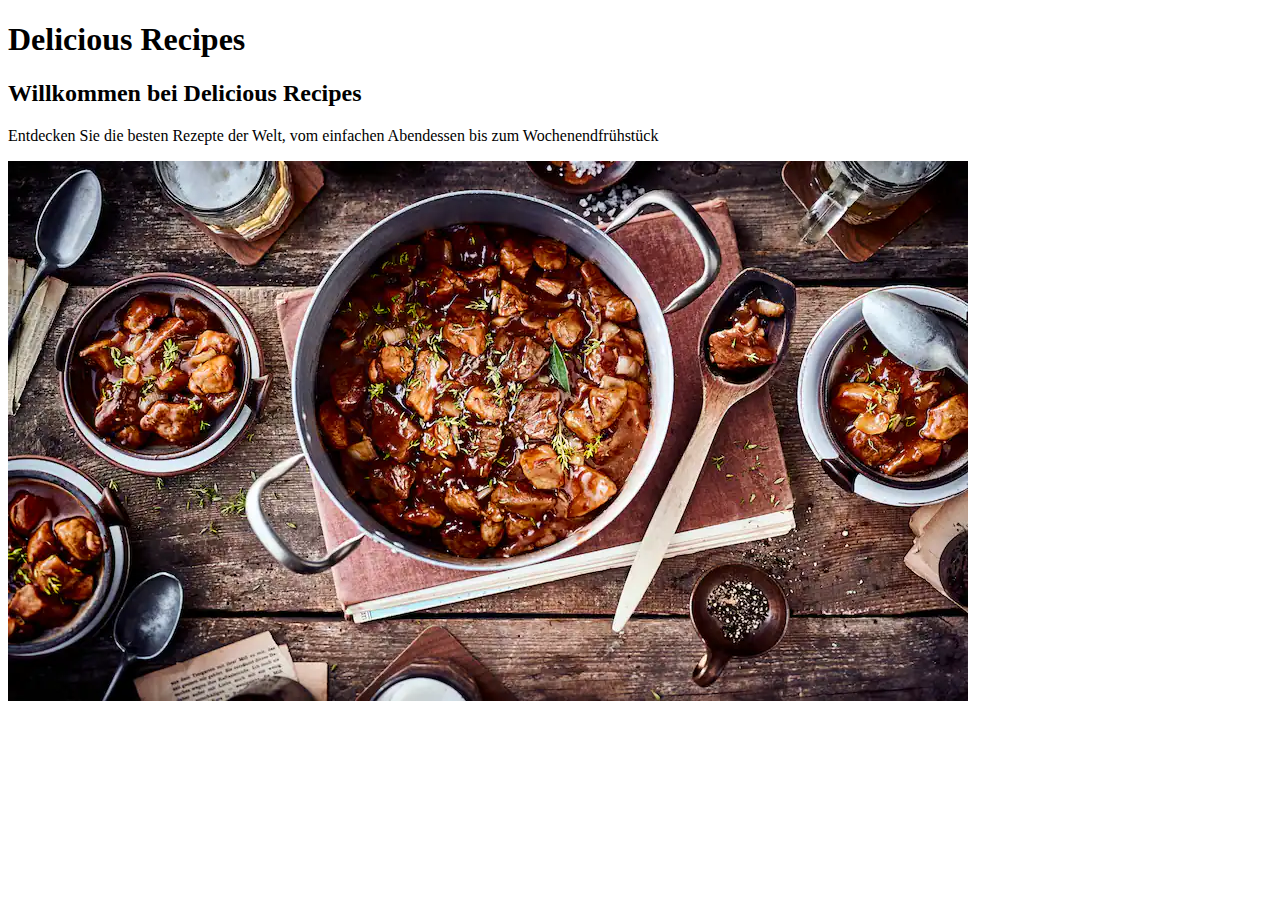
==== index.html @ 0e67ee1f "Blabla" ====
<!DOCTYPE html>
    <html lang="de">
        <head>
            <meta charset="utf-8">
            <title>Tadaaa</title>
        </head>
        <body>
                <header>
<h1>Delicious Recipes</h1>
<h2>Willkommen bei Delicious Recipes</h2>
<p>Entdecken  Sie die besten Rezepte der Welt, vom einfachen Abendessen bis zum Wochenendfrühstück</p>
</header>


<img src="img/bild_1.webp" alt="Leckeres Essens-Bild">

    </body>
    </html>
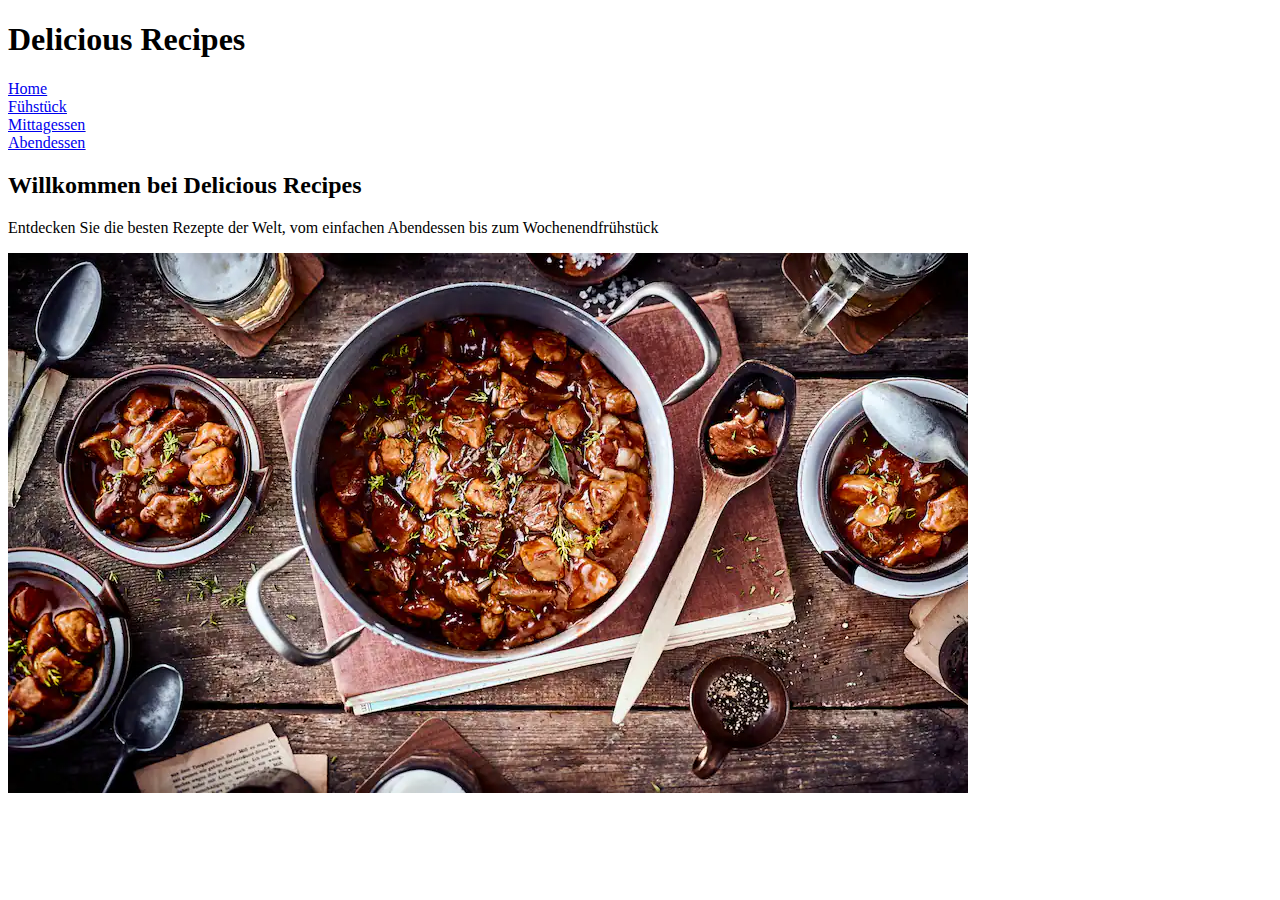
==== commit 53685d0f: "1" ====
--- a/index.html
+++ b/index.html
@@ -7,6 +7,16 @@
         <body>
                 <header>
 <h1>Delicious Recipes</h1>
+
+<nav>
+<u>
+    <li><a href="index.html">Home</a></li>
+    <li><a href="morgens.html">Fühstück</a></li>
+    <li><a href="mittags.html">Mittagessen</a></li>
+    <li><a href="abends.html">Abendessen</a></li>
+</u>
+</nav>
+
 <h2>Willkommen bei Delicious Recipes</h2>
 <p>Entdecken  Sie die besten Rezepte der Welt, vom einfachen Abendessen bis zum Wochenendfrühstück</p>
 </header>
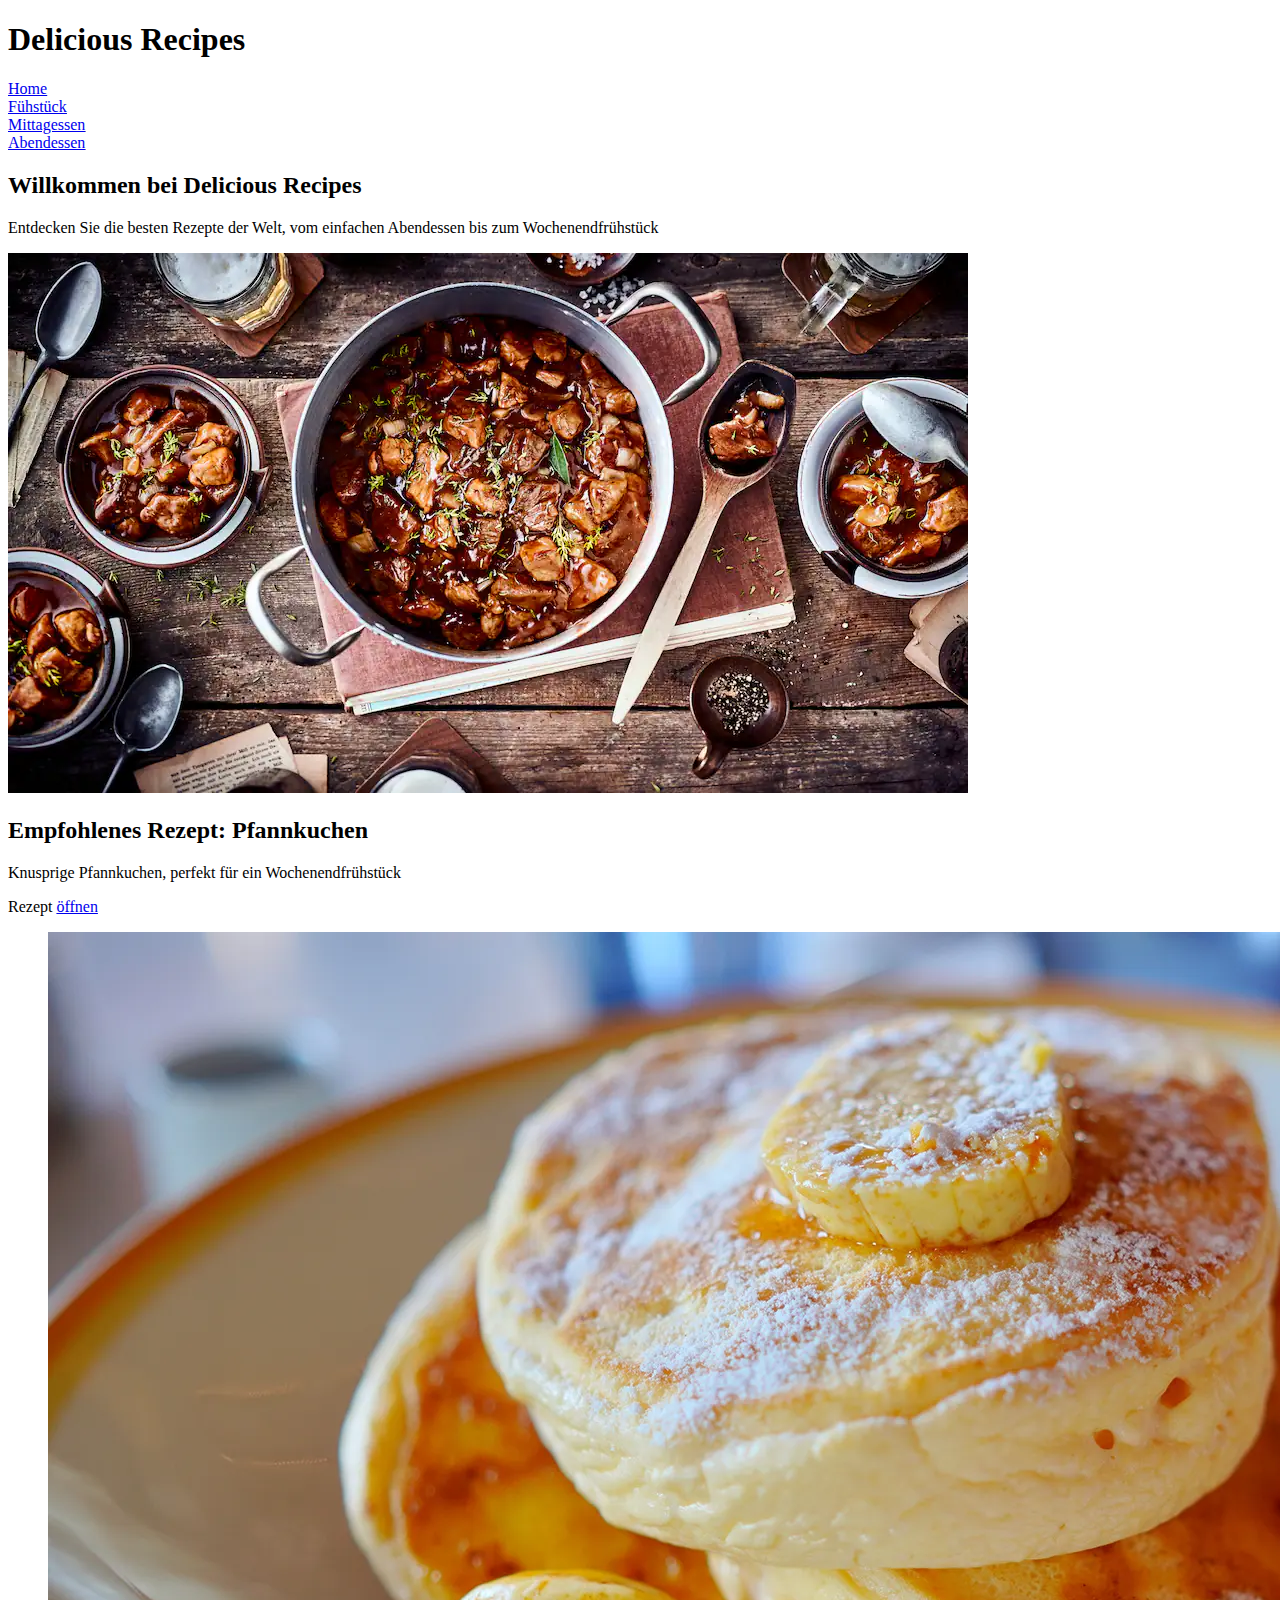
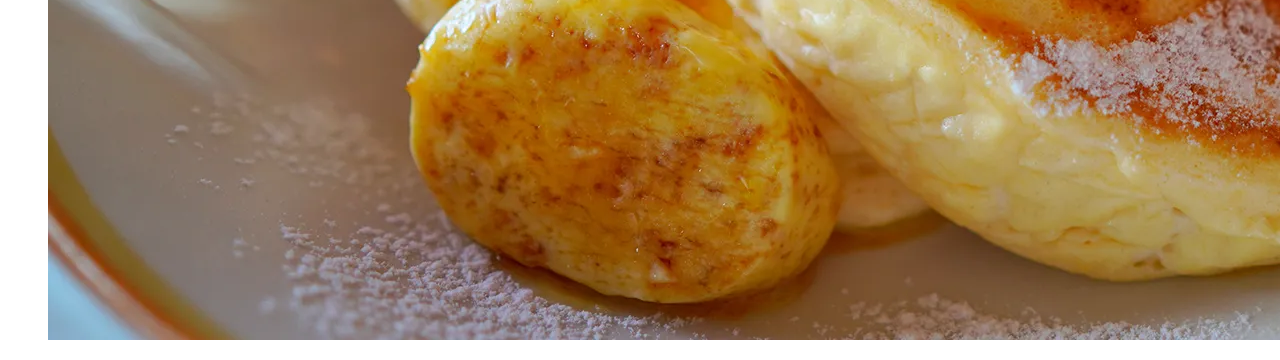
==== commit 8a5f60ee: "und nochmal" ====
--- a/index.html
+++ b/index.html
@@ -16,13 +16,29 @@
     <li><a href="abends.html">Abendessen</a></li>
 </u>
 </nav>
-
-<h2>Willkommen bei Delicious Recipes</h2>
-<p>Entdecken  Sie die besten Rezepte der Welt, vom einfachen Abendessen bis zum Wochenendfrühstück</p>
 </header>
 
 
-<img src="img/bild_1.webp" alt="Leckeres Essens-Bild">
+<section id="about">
+
+    <h2>Willkommen bei Delicious Recipes</h2>
+    <p>Entdecken  Sie die besten Rezepte der Welt, vom einfachen Abendessen bis zum Wochenendfrühstück</p>
+    <img src="img/bild_1.webp" alt="Leckeres Essens-Bild">
+
+</section>
+
+<article id="featured-recipe">
+<h2>Empfohlenes Rezept: Pfannkuchen</h2>
+<p>Knusprige Pfannkuchen, perfekt für ein Wochenendfrühstück</p>
+<p>Rezept <a href="pancakes_recipe.html">öffnen</a></p>
+
+<figure>
+    <img src="img/pancakes.webp" alt="Pfannkuchen"></figure>
+
+</article>
+
+
+
 
     </body>
     </html>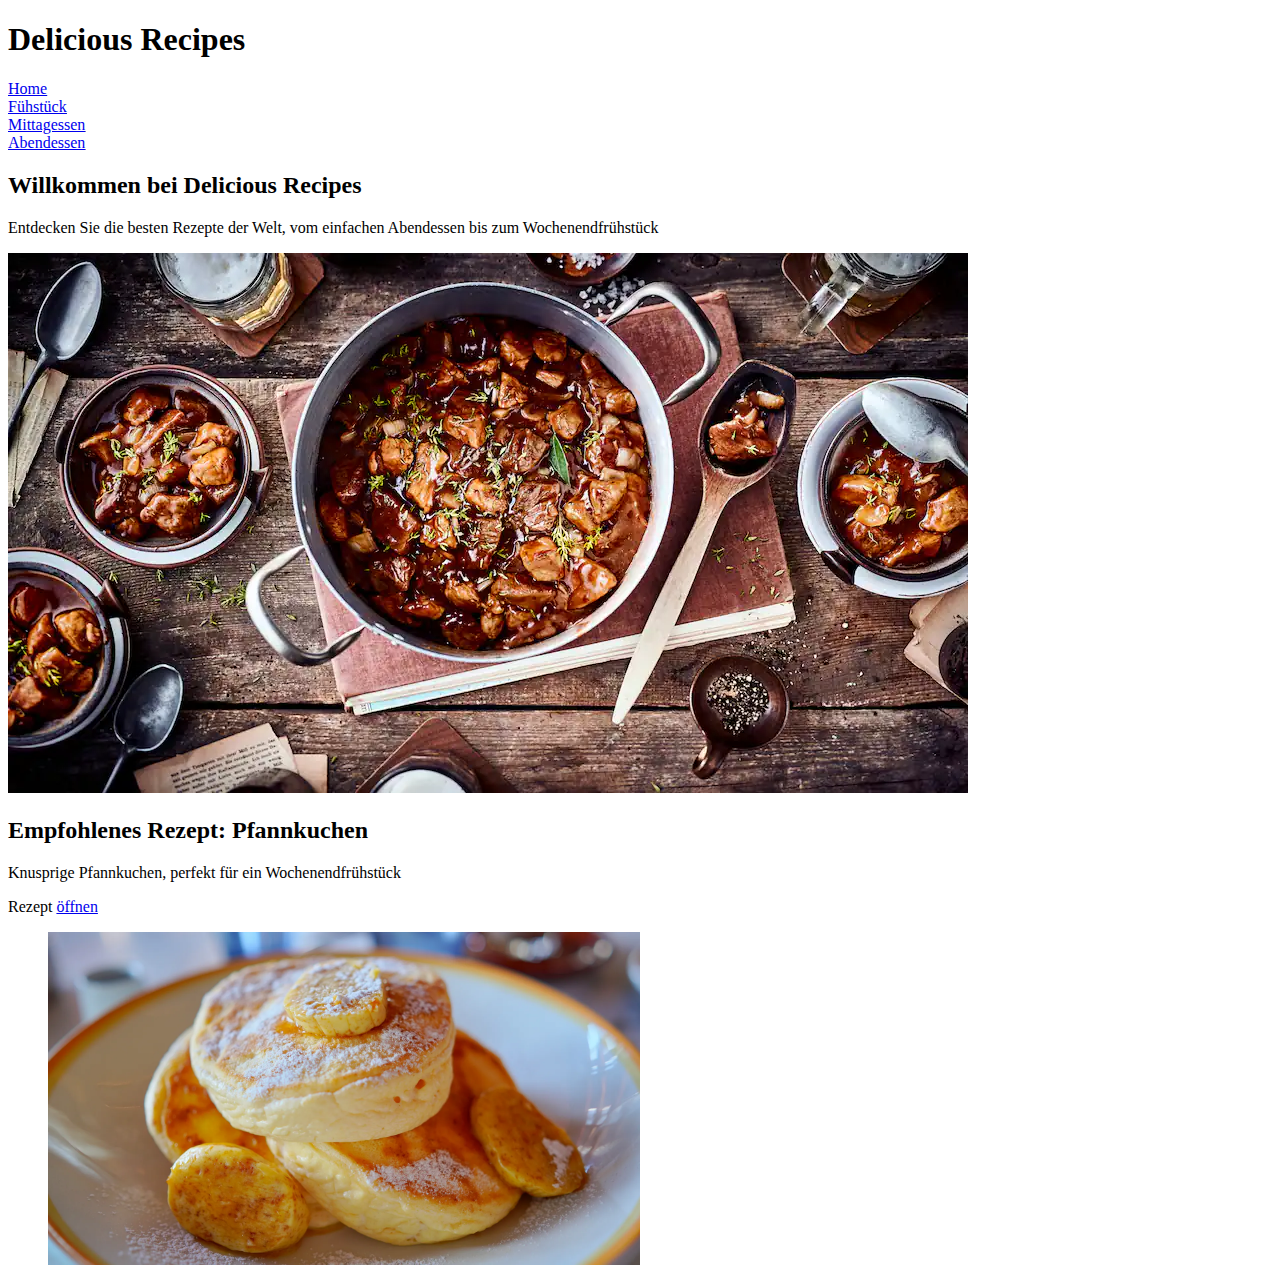
==== commit 7fe164fa: "tada" ====
--- a/index.html
+++ b/index.html
@@ -33,7 +33,7 @@
 <p>Rezept <a href="pancakes_recipe.html">öffnen</a></p>
 
 <figure>
-    <img src="img/pancakes.webp" alt="Pfannkuchen"></figure>
+    <img src="img/pancakes.webp" alt="Pfannkuchen" width="50%"></figure>
 
 </article>
 
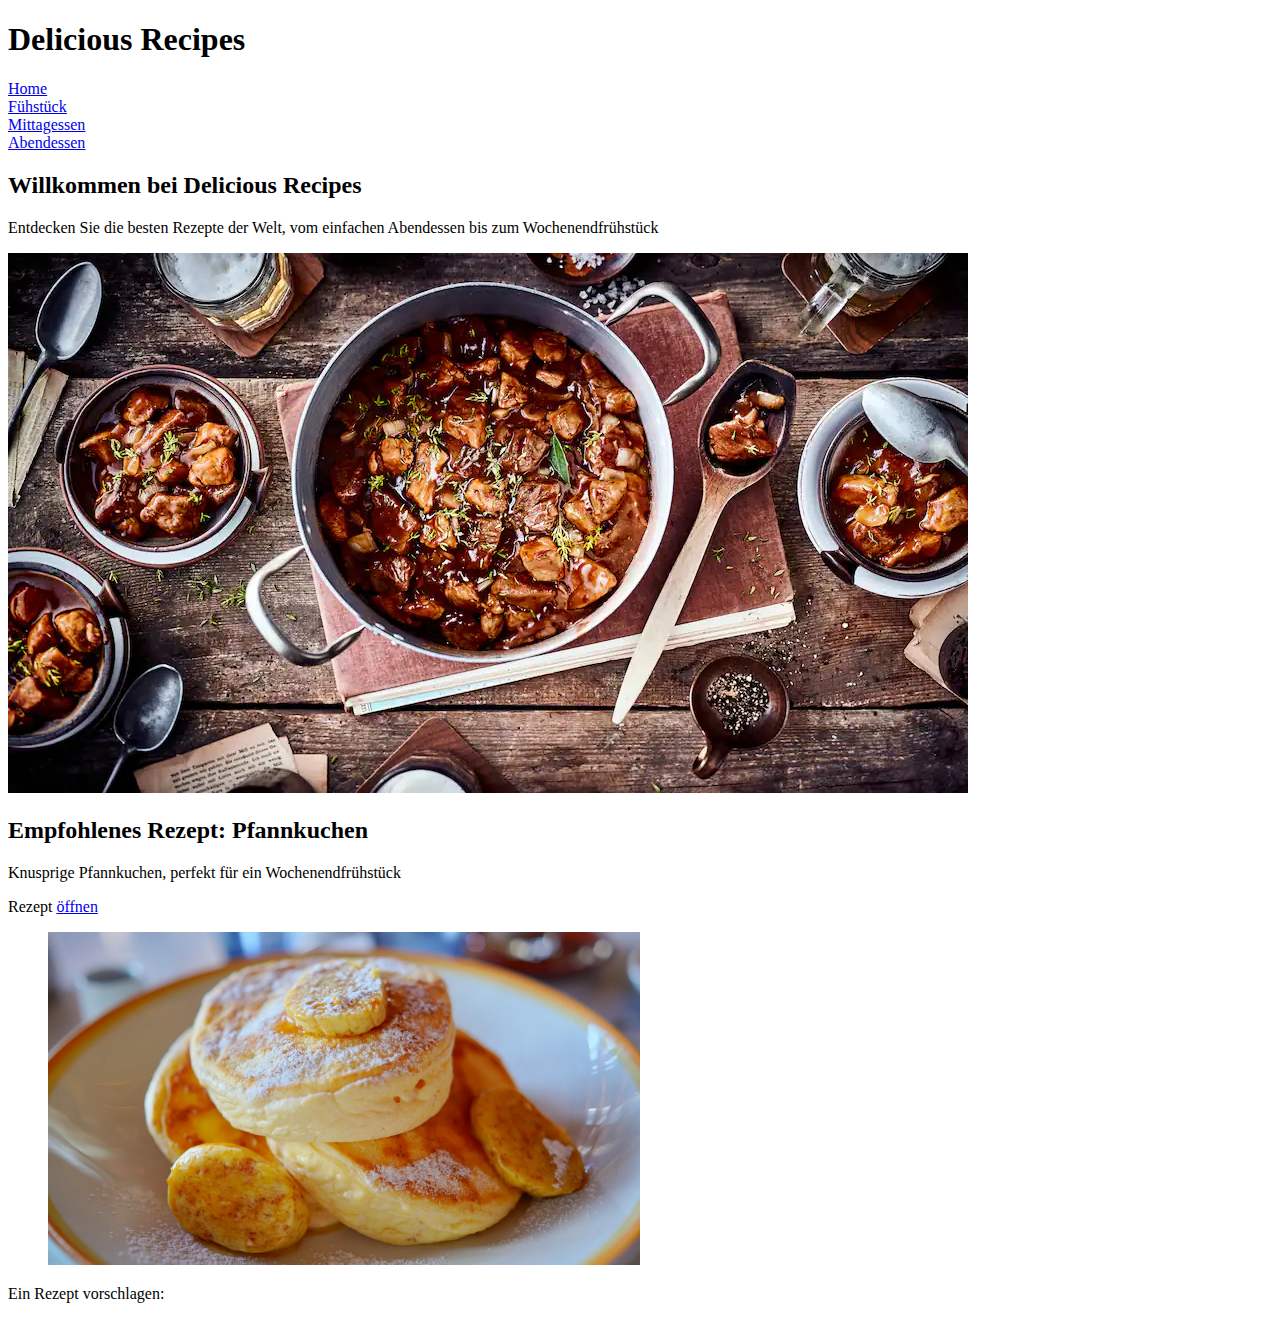
==== commit a26969a1: "final" ====
--- a/index.html
+++ b/index.html
@@ -37,6 +37,9 @@
 
 </article>
 
+<footer>
+    <p>Ein Rezept vorschlagen: <a href="mailto:recispes@recipe-book.com"></a></p>
+</footer>
 
 
 
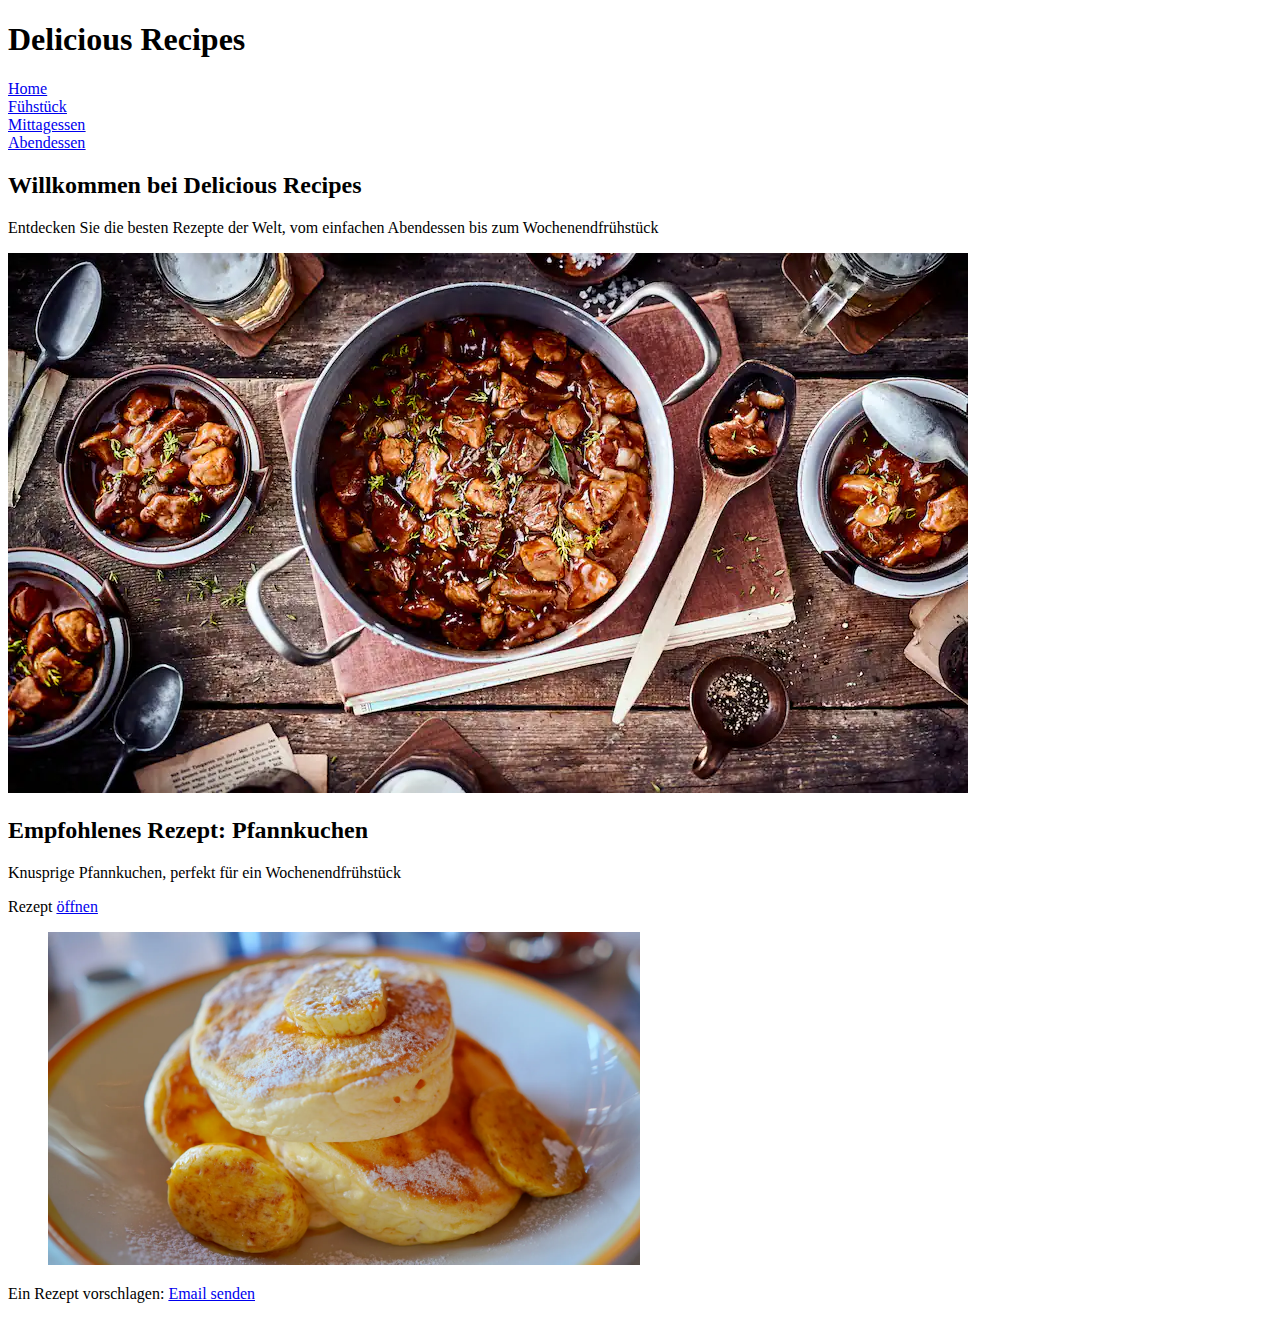
==== commit 025ad37a: "finally" ====
--- a/index.html
+++ b/index.html
@@ -38,7 +38,7 @@
 </article>
 
 <footer>
-    <p>Ein Rezept vorschlagen: <a href="mailto:recispes@recipe-book.com"></a></p>
+    <p>Ein Rezept vorschlagen: <a href="mailto:recispes@recipe-book.com">Email senden</a></p>
 </footer>
 
 
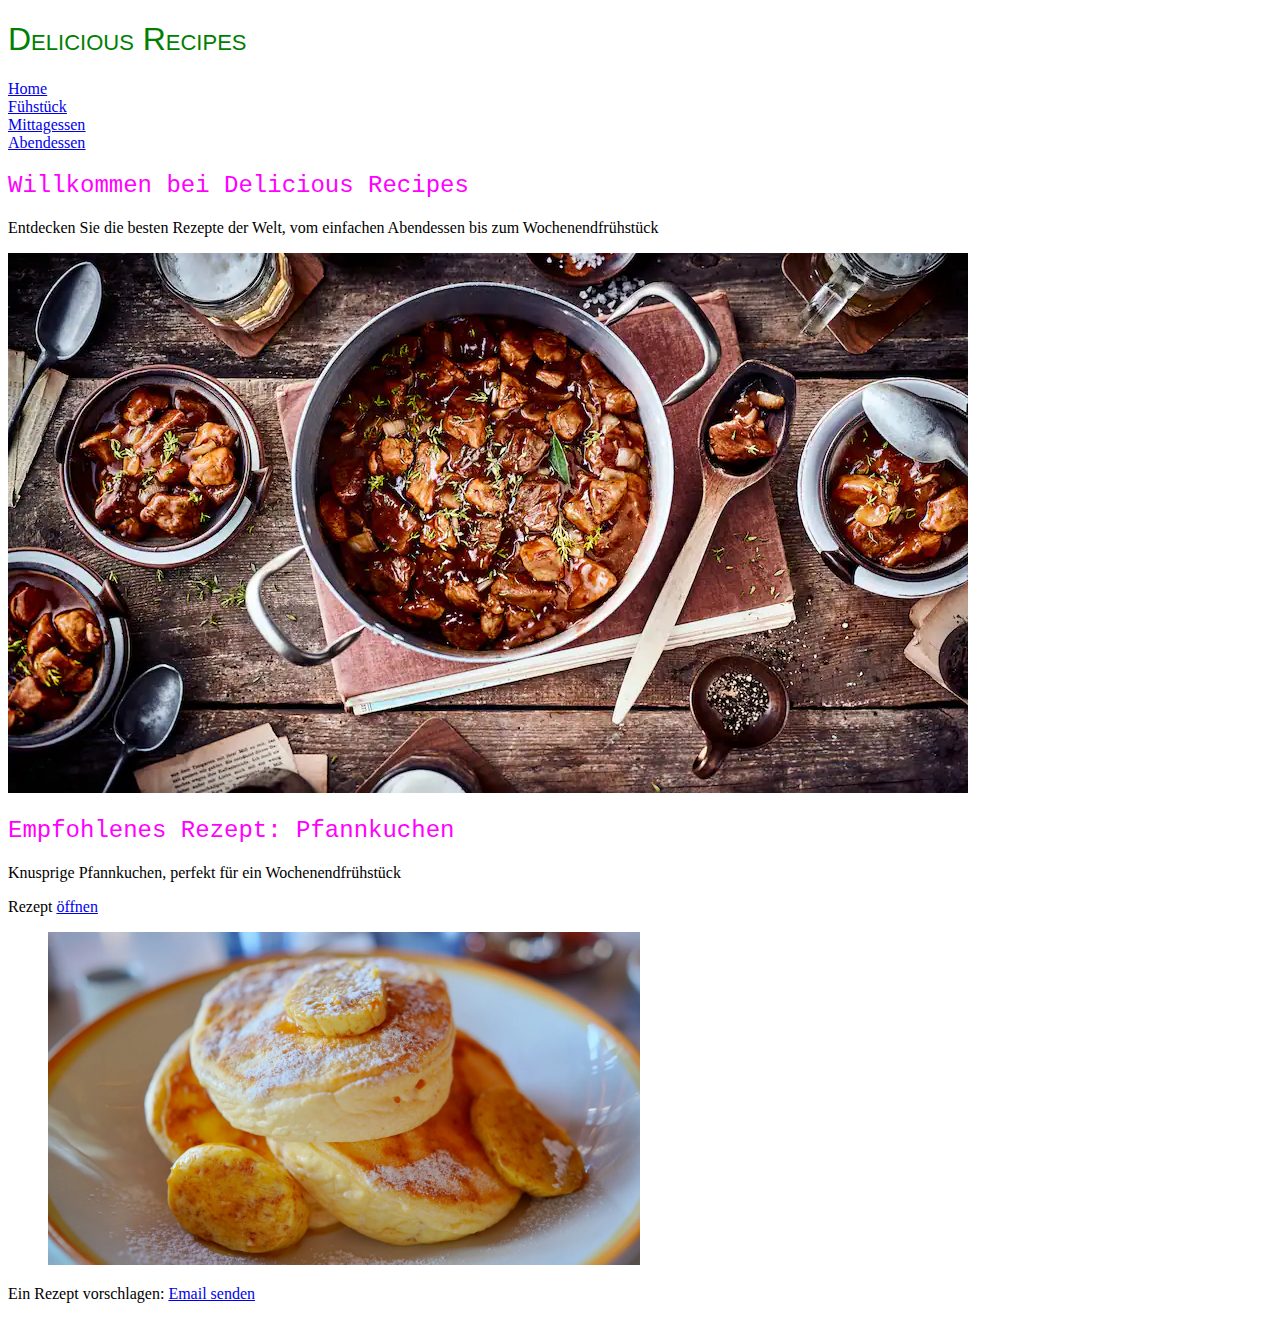
==== commit 3dd192f7: "montag1" ====
--- a/index.html
+++ b/index.html
@@ -3,6 +3,7 @@
         <head>
             <meta charset="utf-8">
             <title>Tadaaa</title>
+            <link rel="stylesheet" href="style.css">
         </head>
         <body>
                 <header>
--- a/style.css
+++ b/style.css
@@ -0,0 +1,14 @@
+h1 {
+
+    color:green;
+    font-family: 'Lucida Sans', 'Lucida Sans Regular', 'Lucida Grande', 'Lucida Sans Unicode', Geneva, Verdana, sans-serif;
+    font-weight: lighter;
+    font-variant: small-caps;    
+}
+
+h2 {
+
+    font-family: 'Courier New', Courier, monospace;
+    color: magenta;
+    font-weight: lighter;
+}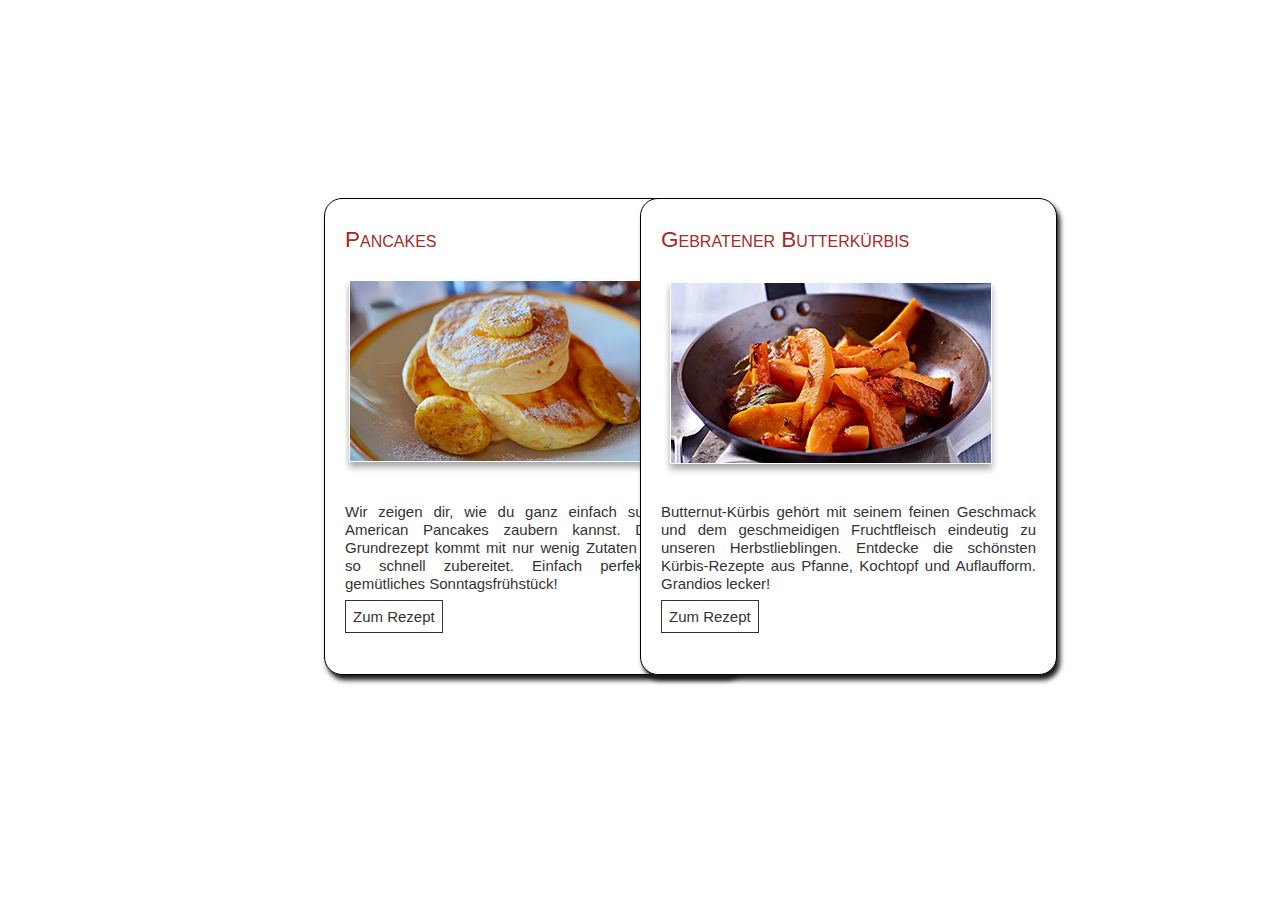
==== commit de39ecde: "ddd" ====
--- a/index.html
+++ b/index.html
@@ -2,44 +2,40 @@
     <html lang="de">
         <head>
             <meta charset="utf-8">
-            <title>Tadaaa</title>
             <link rel="stylesheet" href="style.css">
+            <title>Delicious Recipes</title>
         </head>
         <body>
                 <header>
 <h1>Delicious Recipes</h1>
 
-<nav>
-<u>
-    <li><a href="index.html">Home</a></li>
-    <li><a href="morgens.html">Fühstück</a></li>
-    <li><a href="mittags.html">Mittagessen</a></li>
-    <li><a href="abends.html">Abendessen</a></li>
-</u>
-</nav>
-</header>
 
 
-<section id="about">
+    <caption><img src="img/titel.jpg" alt=""Titel2></caption>
+    <div class="grid-container">
+        <div>
+            <h3>Pancakes</h3>
+            <img src="img/pcakes.png">
+            <p>Wir zeigen dir, wie du ganz einfach super fluffige American Pancakes zaubern kannst. Das simple Grundrezept kommt mit nur wenig Zutaten aus
+                 und ist so schnell zubereitet. Einfach perfekt für ein gemütliches Sonntagsfrühstück! </p>
+            <p><a href="#" class="class1">Zum Rezept</a></p>
+        </div>
+        <div> 
+            <h3>Gebratener Butterkürbis</h3>
+            <img src="img/kuerbis.png">
+            <p>Butternut-Kürbis gehört mit seinem feinen Geschmack und dem geschmeidigen Fruchtfleisch eindeutig zu unseren Herbstlieblingen. Entdecke die
+                 schönsten Kürbis-Rezepte aus Pfanne, Kochtopf und Auflaufform. Grandios lecker!</p>
+                 <p><a href="#" class="class1">Zum Rezept</a></p>
+        </div>
+        
+      
+    </div>
 
-    <h2>Willkommen bei Delicious Recipes</h2>
-    <p>Entdecken  Sie die besten Rezepte der Welt, vom einfachen Abendessen bis zum Wochenendfrühstück</p>
-    <img src="img/bild_1.webp" alt="Leckeres Essens-Bild">
 
-</section>
 
-<article id="featured-recipe">
-<h2>Empfohlenes Rezept: Pfannkuchen</h2>
-<p>Knusprige Pfannkuchen, perfekt für ein Wochenendfrühstück</p>
-<p>Rezept <a href="pancakes_recipe.html">öffnen</a></p>
-
-<figure>
-    <img src="img/pancakes.webp" alt="Pfannkuchen" width="50%"></figure>
-
-</article>
 
 <footer>
-    <p>Ein Rezept vorschlagen: <a href="mailto:recispes@recipe-book.com">Email senden</a></p>
+    <p></p>
 </footer>
 
 
--- a/style.css
+++ b/style.css
@@ -1,14 +1,119 @@
+* {
+
+    background:none;
+    font-family: sans-serif;
+    color: #333;
+    line-height: 120%;
+}
+
+p {
+
+    color: #333;
+    font-size: 1em;
+}
+
+html {
+    background: url(img/bg.jpg) no-repeat center center fixed;
+    -webkit-background-size: cover;
+    -moz-background-size: cover;
+    -o-background-size: cover;
+    background-size: cover;
+    background-attachment: fixed;
+    }
+
 h1 {
 
-    color:green;
-    font-family: 'Lucida Sans', 'Lucida Sans Regular', 'Lucida Grande', 'Lucida Sans Unicode', Geneva, Verdana, sans-serif;
+    color:white;
     font-weight: lighter;
     font-variant: small-caps;    
+    font-size: 400%;
+    text-align: center;
+    
 }
 
 h2 {
 
     font-family: 'Courier New', Courier, monospace;
-    color: magenta;
+    color: white;
     font-weight: lighter;
-}+}
+
+h3 {
+
+    color:brown;
+    font-weight: normal;
+    font-variant: small-caps;    
+    font-size: 150%;
+}
+
+nav ul {
+
+    list-style: none;
+}
+
+nav ul li a{
+
+    color:black;
+    text-transform: lowercase;
+    text-decoration: none;
+}
+
+
+.grid-container {
+	display: grid;
+    background: none;
+	width: 50%;
+    gap: 0,5em;
+	grid-template-columns:50% 50%;
+	grid-template-rows: auto auto;
+	padding: 1em;
+	margin: 0 auto;
+  }
+  
+  .grid-container > div {
+	background-color: #fff;
+	text-align: justify;
+	padding: 5px 20px 20px;
+	font-size: 15px;
+    border-radius: 18px;
+    border: 1px solid black;
+    width: 25em;
+    height: 30em;
+    box-shadow: 3px 5px 5px #1a1a1a;
+  }
+
+  .rec_img {
+
+    width: 50%;
+  }
+
+
+
+a.class1:link{
+
+    color: #333;
+    text-decoration: none;
+    border: 1px solid #333;
+    padding: 7px 7px 7px 7px;
+
+}
+
+
+a.class1:visited
+{
+    color: #333;
+text-decoration:none;
+}
+a.class1:hover
+{
+    color:gray;
+font-weight:lighter;
+padding: 5px 5px 5px 5px;
+font-size: 15px;
+padding: 5px 20px 5px 5px;
+border: 1px solid grey;
+
+
+}
+
+ 